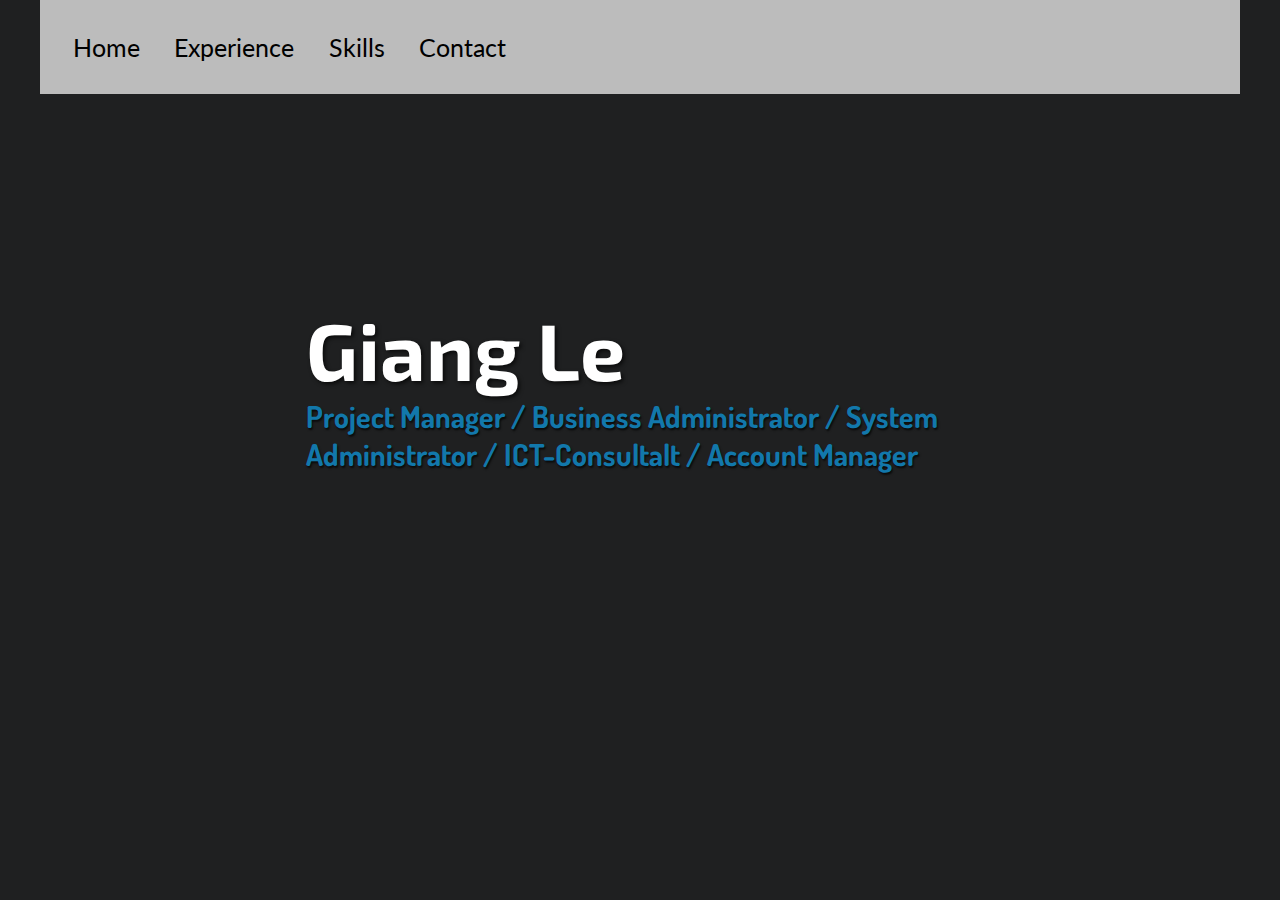
==== index.html @ f1891e4a "Add files via upload" ====
<!DOCTYPE html>
<html lang="en">

<head>
    <meta charset="UTF-8">
    <meta name="viewport" content="width=device-width, initial-scale=1.0">
    <title>Giang Le</title>
    <link rel="stylesheet" href="css/style.css">
    <style>


    </style>
</head>

<body>

    <!-- Navigaatio -->
    <nav class="navbar">
        <!-- Navigaatio linkit -->
        <div class="nav-links">
            <a href="index.html">Home</a>
            <a href="experience.html">Experience</a>
            <a href="skills.html">Skills</a>
            <a href="contact.html">Contact</a>
        </div>
        <!-- Mobiilivalikko -->
        <div class="hamburger" onclick="toggleMenu()">
            <div></div>
            <div></div>
            <div></div>
        </div>
        <!-- Mobiililinkit -->
        <div class="nav-links mobile" id="mobileMenu">
            <a href="index.html">Home</a>
            <a href="experience.html">Experience</a>
            <a href="skills.html">Skills</a>
            <a href="contact.html">Contact</a>
        </div>
    </nav>


    <!-- Valikko JavaScript -->
    <script>
        function toggleMenu() {
            const mobileMenu = document.getElementById("mobileMenu");
            mobileMenu.classList.toggle("show");
        }
    </script>

    <div class="index-container">
        <div>
            <h1 class="index">Giang Le</h1>
            <h2 class="index">Project Manager / Business Administrator / System</h2>
            <h2 class="index">Administrator / ICT-Consultalt / Account Manager</h2>
        </div>
    </div>
</body>

</html>
---- css/style.css ----
/* ---------- ---------- ---------- ---------- ---------- */
/* ---------- ---------- ---------- ---------- ---------- */
/* Fontin import */

/* Exo 2 | font-family: "Exo 2", sans-serif; */
@import url('https://fonts.googleapis.com/css2?family=Exo+2:ital,wght@0,100..900;1,100..900&display=swap');

/* Dosis | font-family: "Dosis", sans-serif;*/
@import url('https://fonts.googleapis.com/css2?family=Dosis:wght@200..800&display=swap');

/* Lato | font-family: "Lato", sans-serif;*/
@import url('https://fonts.googleapis.com/css2?family=Lato:ital,wght@0,100;0,300;0,400;0,700;0,900;1,100;1,300;1,400;1,700;1,900&display=swap');

/* ---------- ---------- ---------- ---------- ---------- */
/* ---------- ---------- ---------- ---------- ---------- */
/* Margin ja padding = 0 */
* {
    margin: 0;
    padding: 0;
    box-sizing: border-box;
}

html,
body {
    height: 100%;
    font-family: "Dosis", sans-serif;
    overflow-x: hidden;
    font-size: 16px;
    background-color: rgb(31, 32, 33);
}

/* ---------- ---------- ---------- ---------- ---------- */
/* ---------- ---------- ---------- ---------- ---------- */
/* Index Background */
.index-container {
    background-image: url("/Verkkosivu/pictures/Transparent\ v2.png"), url("/Verkkosivu/pictures/bg2.jpg");
    background-size: auto 100%, cover;
    background-position: right center, center;
    background-repeat: no-repeat, no-repeat;
    height: 100vh;
    display: flex;
    justify-content: center;
    flex-direction: column;
    align-items: center;
    text-align: left;
    color: white;
    max-width: 1200px;
    width: 100%;
    margin: 0 auto;
    padding: 0 5vw;
}

/* Index Nimi */
h1.index {
    font-size: 10vw;
    text-shadow: 2px 2px 4px rgba(0, 0, 0, 0.7);
    font-family: "Exo 2", sans-serif;
    transform: translateX(-2vh) translateY(-7vh);
}

/* Index Titles */
h2.index {
    font-size: 3vw;
    text-shadow: 1px 2px 2px rgba(0, 0, 0, 0.7);
    color: #1278ab;
    font-family: "Dosis", sans-serif;
    transform: translateX(-2vh) translateY(-7vh);
}

/* ---------- ---------- ---------- ---------- ---------- */
/* ---------- ---------- ---------- ---------- ---------- */
/* Page Background Settings */
.page-container {
    background-image: url("/Verkkosivu/pictures/bg2.jpg");
    background-size: cover;
    background-position: center;
    background-repeat: no-repeat;
    height: 100vh;
    display: flex;
    flex-direction: column;
    justify-content: center;
    align-items: center;
    text-align: left;
    color: white;
    max-width: 1200px;
    padding: 0 2vw;
}

/* ---------- ---------- ---------- ---------- ---------- */
/* ---------- ---------- ---------- ---------- ---------- */
/* Experience*/

h1.exptitle {
    font-size: 7vw;
    margin-bottom: 0rem;
    font-family: "Lato", sans-serif;
    text-shadow: 2px 2px 4px rgba(0, 0, 0, 0.7);
    color: #1278ab;
    max-width: 1200px;
}

.exp-header {
    display: flex;
    justify-content: space-between;
    align-items: center;
    max-width: 1200px;
    width: 80%;
    margin-bottom: 2rem;
}

.exp-container {
    display: flex;
    justify-content: space-between;
    align-items: center;
    max-width: 1200px;
    min-height: 150px;
    width: 80%;
    margin-bottom: 2rem;
}

.exp {
    flex: 1;
    display: flex;
    flex-direction: column;
    justify-content: center;
}

.exp h1 {
    font-size: 5vw;
    text-shadow: 1px 2px 2px rgba(0, 0, 0, 0.7);
    /* margin-bottom: 1rem; */
    font-family: "Exo 2", sans-serif;
}

.exp h2 {
    font-size: 3vw;
    text-shadow: 1px 2px 2px rgba(0, 0, 0, 0.7);
    /* margin-bottom: 1rem; */
    font-family: "Dosis", sans-serif;
    color: #1278ab;
}

.exp p {
    font-size: 2vw;
    line-height: 1.6;
    margin-bottom: 0;
    font-family: "Lato", sans-serif;
}

.exp-logo {
    max-width: 15vw;
    width: 100%;
    margin-left: 1rem;
}

.exp-logo img {
    width: 100%;
    height: auto;
}

/* ---------- ---------- ---------- ---------- ---------- */
/* ---------- ---------- ---------- ---------- ---------- */
/* Skills */

.skills-container {
    width: 80%;
    max-width: 1200px;
}

.skills-container h1 {
    font-size: 7vw;
    text-shadow: 1px 2px 2px rgba(0, 0, 0, 0.7);
    margin-bottom: 2rem;
    font-family: 'Lato', sans-serif;
    color: #1278ab;
}

/* Each Skill Section */
.skill {
    margin-bottom: 1.5rem;
}

.skill h2 {
    font-size: 3vw;
    margin-bottom: 0.5rem;

    font-family: "Exo 2", sans-serif;
}

/* Skill Bar Background */
.skill-bar {
    width: 100%;
    background-color: #e0e0e0;
    border-radius: 10px;
    overflow: hidden;
}

/* Skill Level Bar */
.skill-level {
    height: 2.5vw;
    background-color: #1278ab;
    text-align: right;
    padding-right: 10px;
    line-height: 2.5vw;
    color: white;
    border-radius: 10px 0 0 10px;
    font-size: 2vw;
}

/* ---------- ---------- ---------- ---------- ---------- */
/* ---------- ---------- ---------- ---------- ---------- */
/* Contact*/
.contact {
    background-color: rgba(0, 0, 0, 0.7);
    padding: 5vw;
    border-radius: 10px;
    min-width: 400px;
    max-width: 800px;
    color: white;
}

.contact h1 {
    font-size: 7vw;
    margin-bottom: 1rem;
    text-shadow: 2px 2px 4px rgba(0, 0, 0, 0.7);
    font-family: "Exo 2", sans-serif;
    color: #1278ab;
}

.contact h2 {
    font-size: 5vw;
    line-height: 1.6;
    font-family: 'Lato', sans-serif;
    /* Apply your font */
}

.contact h3 {
    font-size: 3vw;
    line-height: 1.6;
    font-family: 'Dosis', sans-serif;
    /* Apply your font */
}

img.Image {
    max-width: 100%;
}

/*
div#ImageContainer {
    width: 60vw;
} */

/* ---------- ---------- ---------- ---------- ---------- */
/* ---------- ---------- ---------- ---------- ---------- */
/* Navigaatio & Mobiili*/
.navbar {
    display: flex;
    justify-content: space-between;
    align-items: center;
    background-color: rgba(255, 255, 255, 0.7);
    padding: 1rem;
    position: absolute;
    width: 100%;
    max-width: 1200px;
    top: 0;
    left: 0;
    font-family: "Lato", sans-serif;
}

.navbar a {
    color: rgb(0, 0, 0);
    text-decoration: none;
    padding: 1rem;
    font-size: 2.5vw;
    max-width: 1200px;
}

/* Navigaatio hover */
.navbar a:hover {
    background-color: rgba(18, 120, 171, 0.3);
}

/* Navigaation linkit */
.nav-links {
    display: flex;
    justify-content: space-around;
    width: 40%;
}

/* Hamburger valikko*/
.hamburger {
    display: none;
    flex-direction: column;
    cursor: pointer;
}

/* Hamburger kuvake */
.hamburger div {
    width: 25px;
    height: 4px;
    background-color: #1278ab;
    margin: 4px 0;
}

/* Mobiilivalikko */
.nav-links.mobile {
    display: none;
    flex-direction: column;
    position: absolute;
    top: 60px;
    left: 0;
    width: 100%;
    background-color: rgba(0, 0, 0, 0.9);
    color: white;
    font-family: 'Lato', sans-serif;
}

.nav-links.mobile a {
    padding: 1rem;
    text-align: center;
    width: 100%;
    color: white;
    font-family: 'Lato', sans-serif;
}

/* Näytä Mobiilivalikko */
.nav-links.mobile.show {
    display: flex;
}

/* ---------- ---------- ---------- ---------- ---------- */
/* Desktopversio */
@media (min-width: 1200px) {

    h1.index {
        font-size: 80px;
    }

    h1.exptitle,
    .skills-container h1,
    .contact h1 {
        font-size: 70px;
    }

    .exp h1,
    .contact h2 {
        font-size: 50px;
    }

    h2.index,
    .exp h2,
    .skill h2,
    .contact h3 {
        font-size: 30px;
    }

    .skill-level,
    .navbar a {
        font-size: 25px;
    }

    .exp p {
        font-size: 20px;
    }

    .exp-logo {
        max-width: 150px;
    }

    /* Scale down padding */
    .skills-container,
    .index-container,
    .page-container {
        padding: 0;
    }

    .contact {
        padding: 50px;
    }

    .navbar {
        max-width: 1200px;
        width: 100%;
        margin: 0 auto;
        left: 0;
        right: 0;
    }

    .page-container {
        max-width: 1200px;
        margin: 0 auto;
        /* Center the page-container */
        left: 0;
        right: 0;
        /* Center it */
    }
}

/* Mobiiliversio */
@media (max-width: 768px) {
    .nav-links {
        display: none;
    }

    .hamburger {
        display: flex;
    }

    .nav-links.mobile.show {
        display: flex;
    }

    .exp {
        margin-bottom: 2rem;
    }

    .exp-logo {
        max-width: 12vw;
    }
}

/* ---------- ---------- ---------- ---------- ---------- */
/* ---------- ---------- ---------- ---------- ---------- */
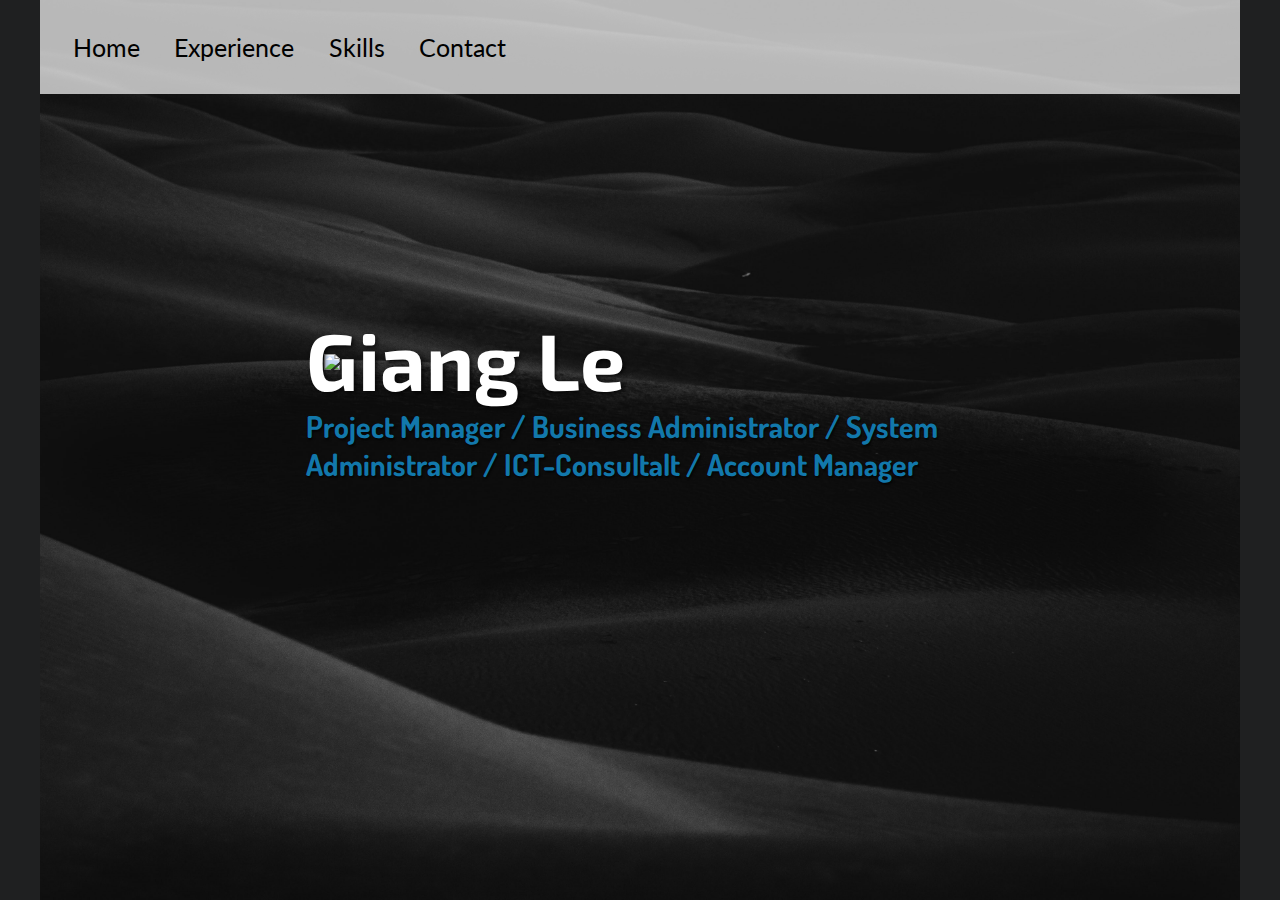
==== commit 81543f54: "Update index.html" ====
--- a/index.html
+++ b/index.html
@@ -49,6 +49,7 @@
 
     <div class="index-container">
         <div>
+            <img src="/pictures/Transparent\ v2.png">
             <h1 class="index">Giang Le</h1>
             <h2 class="index">Project Manager / Business Administrator / System</h2>
             <h2 class="index">Administrator / ICT-Consultalt / Account Manager</h2>
@@ -56,4 +57,4 @@
     </div>
 </body>
 
-</html>+</html>
--- a/css/style.css
+++ b/css/style.css
@@ -33,7 +33,7 @@
 /* ---------- ---------- ---------- ---------- ---------- */
 /* Index Background */
 .index-container {
-    background-image: url("/Verkkosivu/pictures/Transparent\ v2.png"), url("/Verkkosivu/pictures/bg2.jpg");
+    background-image: url("/pictures/Transparent\ v2.png"), url("/pictures/bg2.jpg");
     background-size: auto 100%, cover;
     background-position: right center, center;
     background-repeat: no-repeat, no-repeat;
@@ -71,7 +71,7 @@
 /* ---------- ---------- ---------- ---------- ---------- */
 /* Page Background Settings */
 .page-container {
-    background-image: url("/Verkkosivu/pictures/bg2.jpg");
+    background-image: url("/pictures/bg2.jpg");
     background-size: cover;
     background-position: center;
     background-repeat: no-repeat;
@@ -420,4 +420,4 @@
 }
 
 /* ---------- ---------- ---------- ---------- ---------- */
-/* ---------- ---------- ---------- ---------- ---------- */+/* ---------- ---------- ---------- ---------- ---------- */
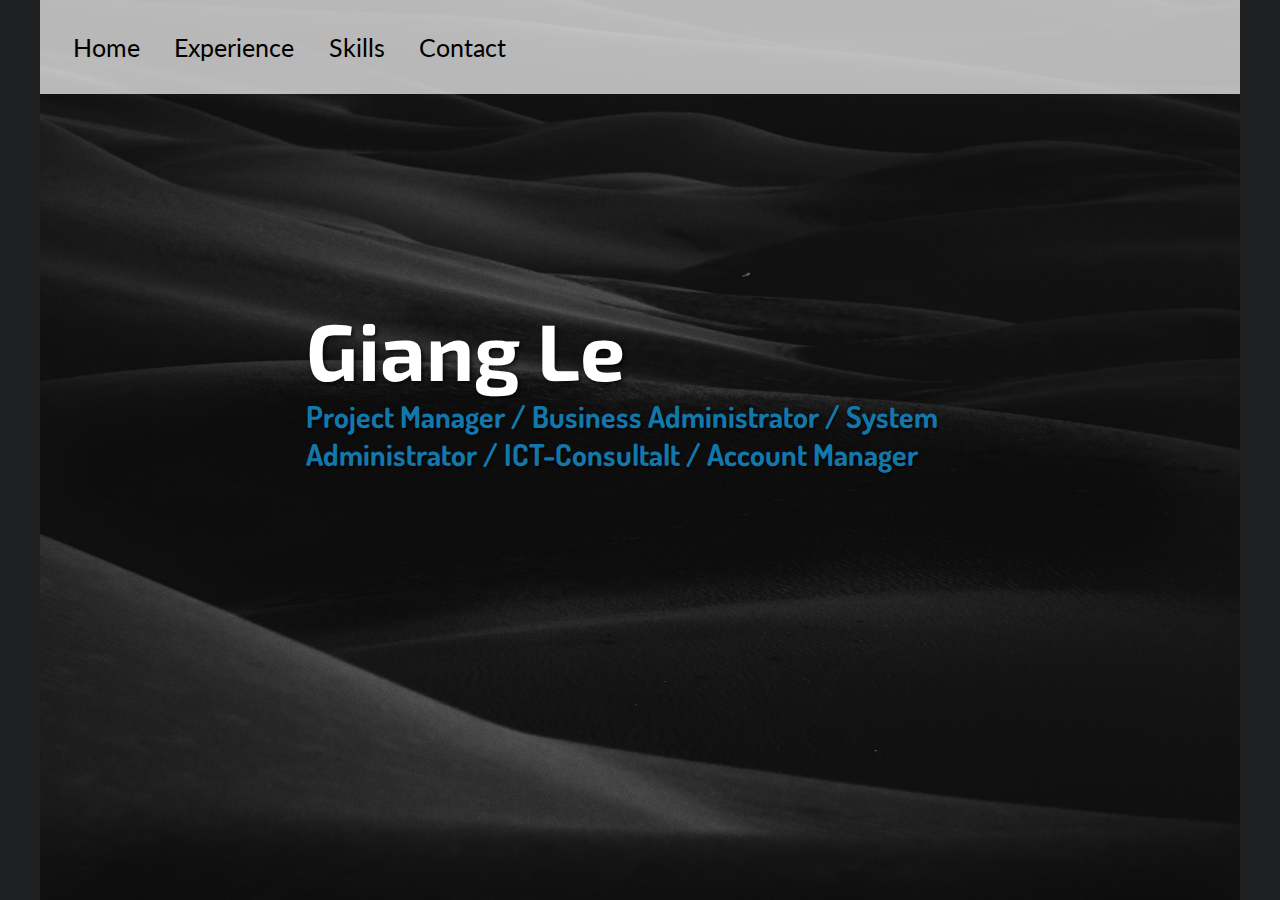
==== commit f1b01ebd: "Update index.html" ====
--- a/index.html
+++ b/index.html
@@ -49,7 +49,6 @@
 
     <div class="index-container">
         <div>
-            <img src="/pictures/Transparent\ v2.png">
             <h1 class="index">Giang Le</h1>
             <h2 class="index">Project Manager / Business Administrator / System</h2>
             <h2 class="index">Administrator / ICT-Consultalt / Account Manager</h2>
--- a/css/style.css
+++ b/css/style.css
@@ -33,7 +33,7 @@
 /* ---------- ---------- ---------- ---------- ---------- */
 /* Index Background */
 .index-container {
-    background-image: url("/pictures/Transparent\ v2.png"), url("/pictures/bg2.jpg");
+    background-image: url("/pictures/Transparentv2.png"), url("/pictures/bg2.jpg");
     background-size: auto 100%, cover;
     background-position: right center, center;
     background-repeat: no-repeat, no-repeat;
